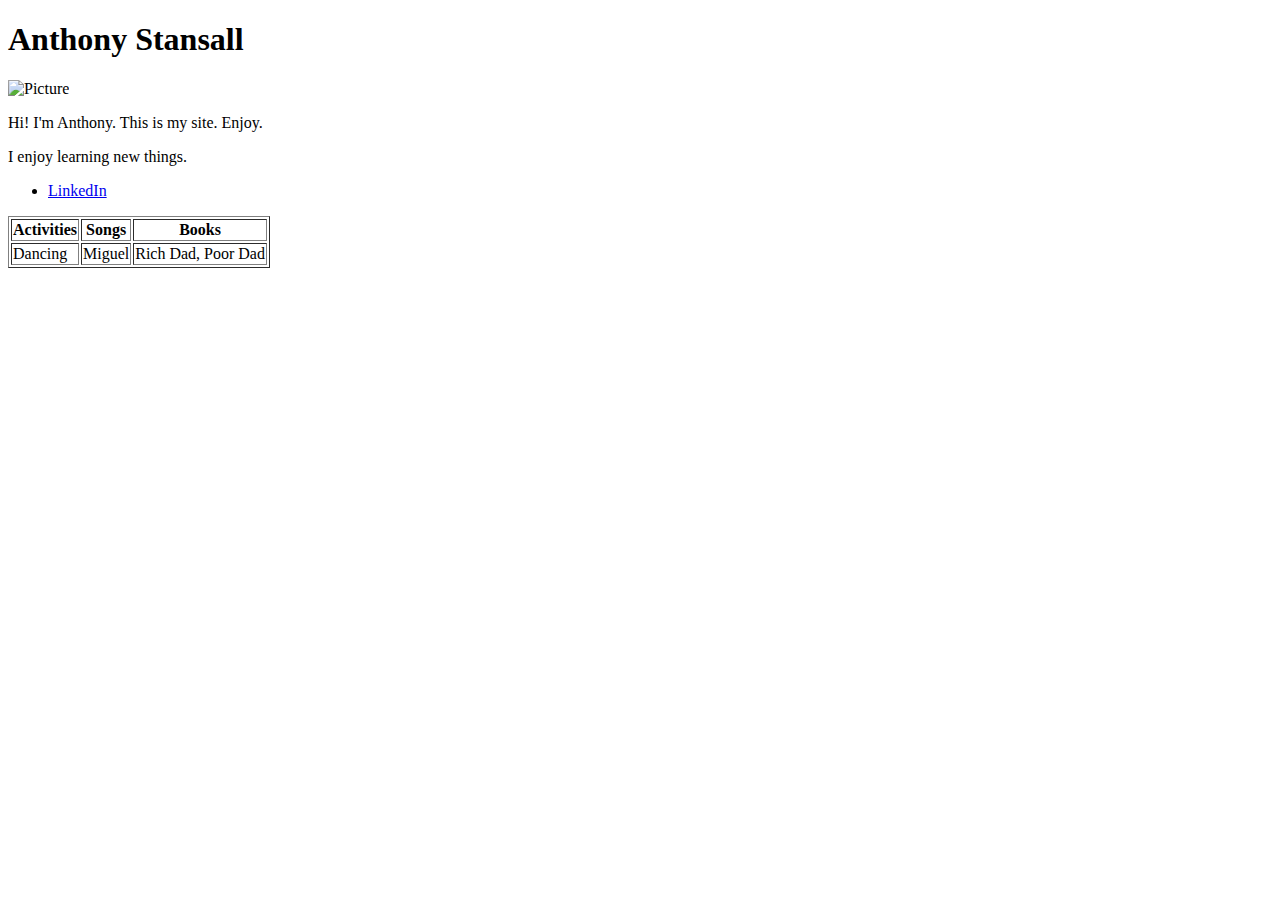
==== index.html @ 094f8613 "commit" ====
<!DOCTYPE html>
<html lang="en-us">
<head>
  <meta charset="UTF-8">
  <title>Activity 1: Basic HTML Bio</title>
</head>

<body>
  <section>
    <h1>Anthony Stansall</h1>
      <img width="200" src="/Users/anthonystansall/Desktop/above-adventure-aerial-air.jpg" alt="Picture">
    <p>Hi! I'm Anthony. This is my site. Enjoy.
    </p>
  </section>

  <section>
    <p>I enjoy learning new things.
    </p>
  </section>

  <section>
    <ul>
      <li><a target="_blank" href="https://www.linkedin.com/in/anthony-stansall-2806b340/">LinkedIn</a></li>
    </ul>
  </section>

  <section>
    <table border="1"> 
      <tr> 
        <th>Activities</th> 
        <th>Songs</th> 
        <th>Books</th> 
      </tr> 
      <tr> 
        <td>Dancing</td> 
        <td>Miguel</td> 
        <td>Rich Dad, Poor Dad</td> 
      </tr> 
    </table>
  </section>
</body>

</html>
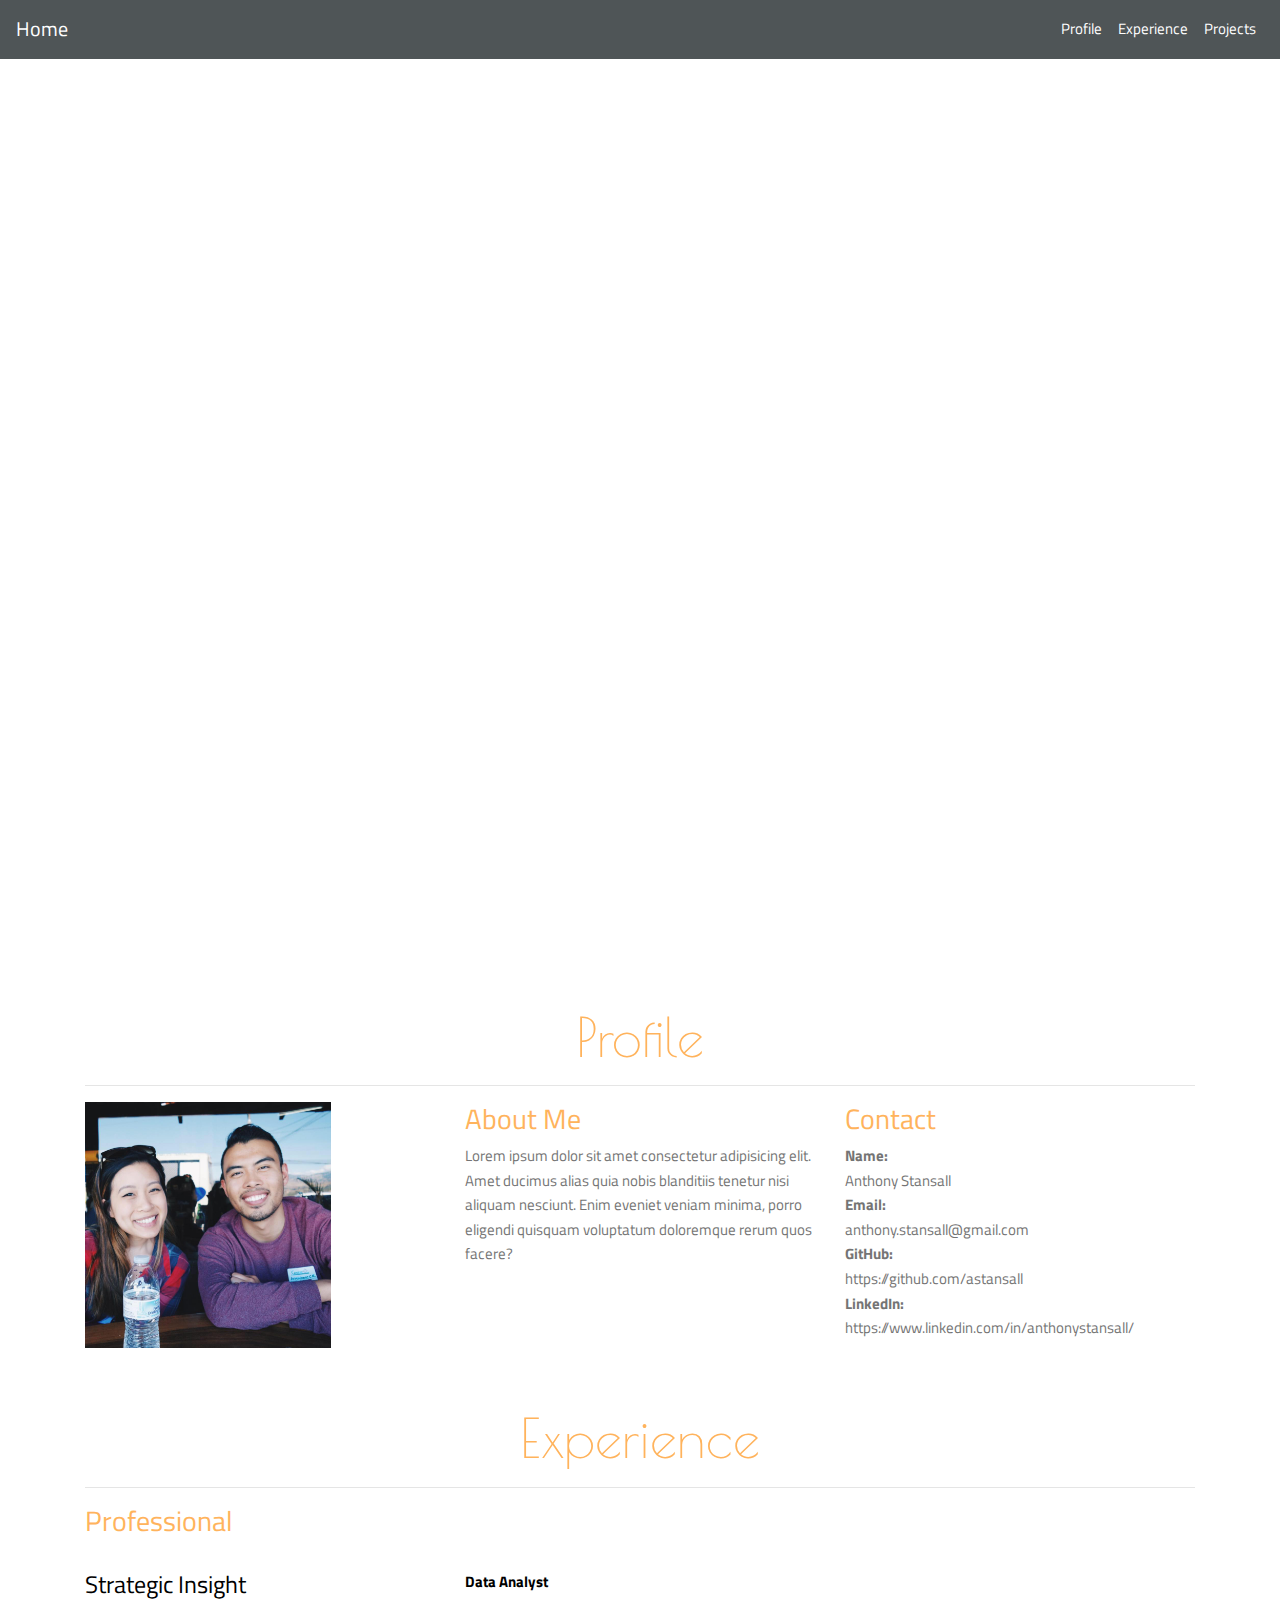
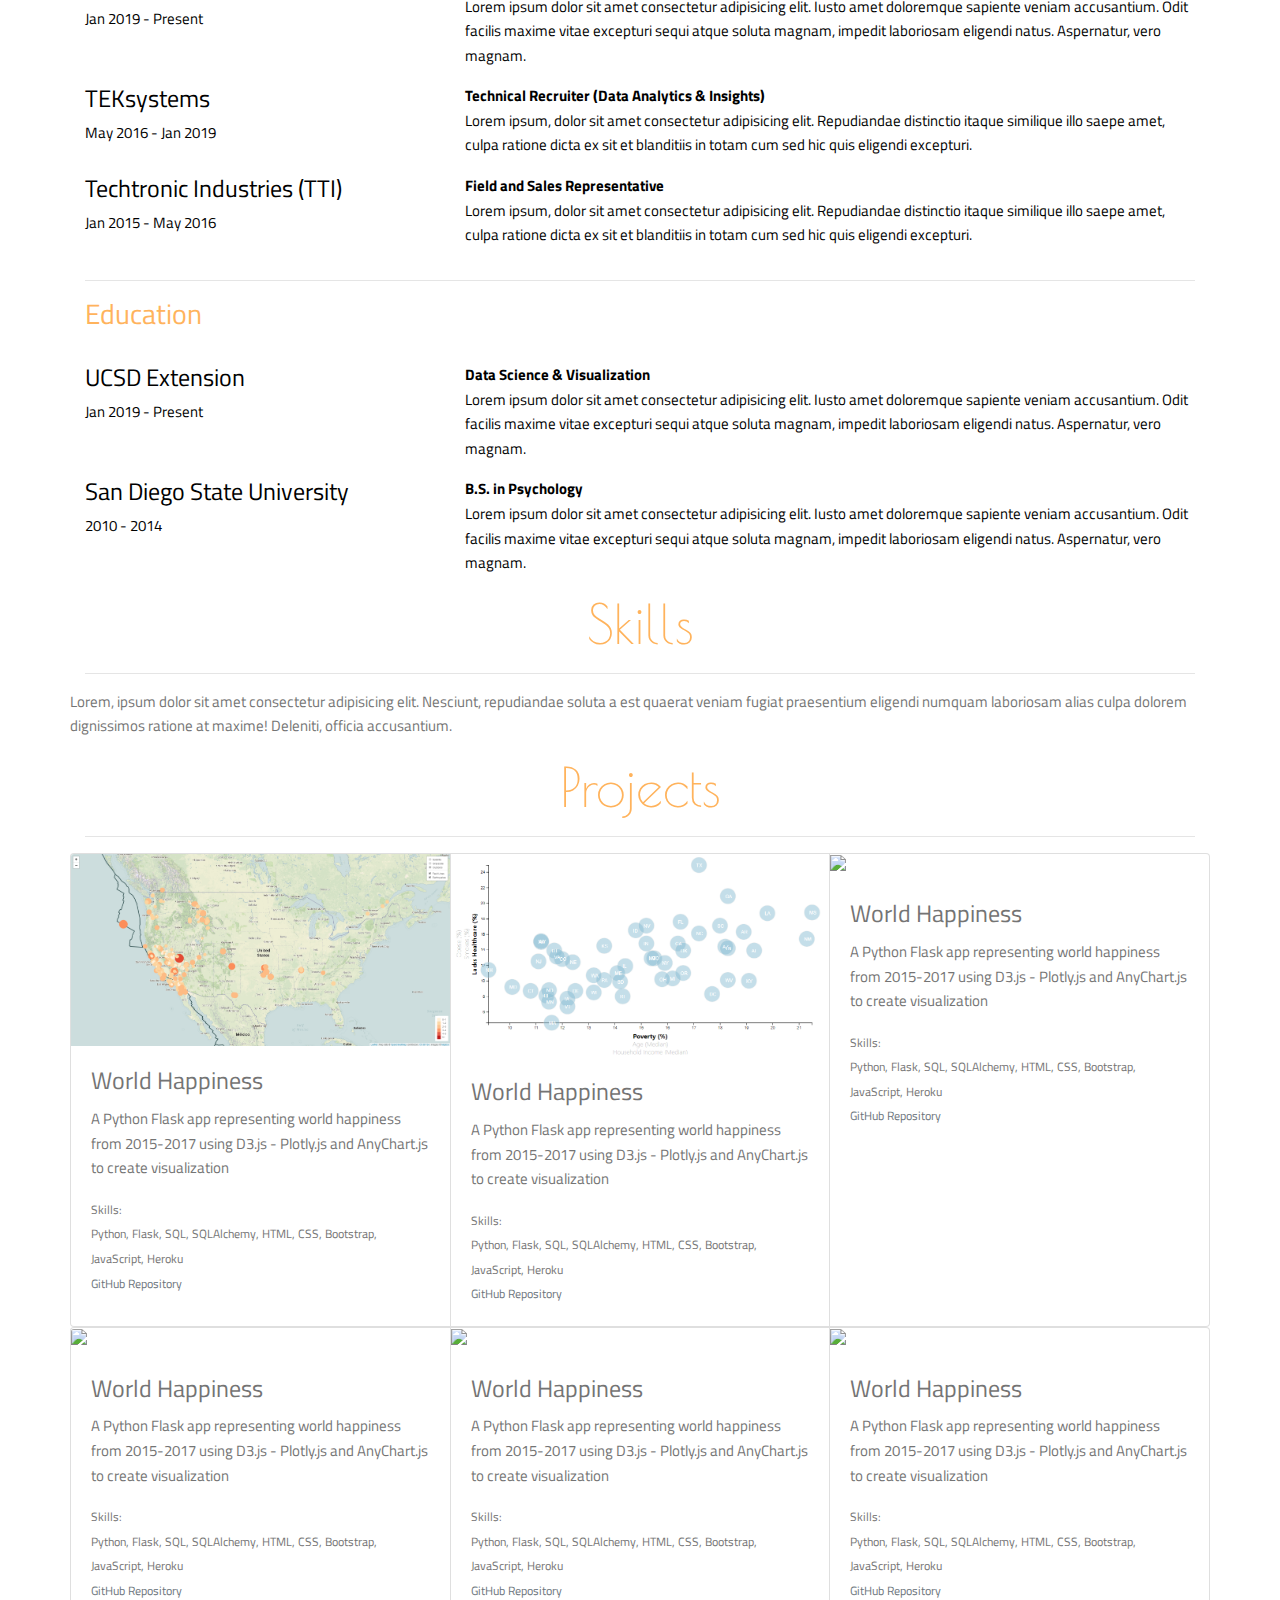
==== commit 07e4c4e7: "update" ====
--- a/index.html
+++ b/index.html
@@ -1,43 +1,320 @@
 <!DOCTYPE html>
 <html lang="en-us">
+
 <head>
   <meta charset="UTF-8">
-  <title>Activity 1: Basic HTML Bio</title>
+  <!-- Bootstrap CSS -->
+  <link rel="stylesheet" href="https://stackpath.bootstrapcdn.com/bootstrap/4.3.1/css/bootstrap.min.css"
+    integrity="sha384-ggOyR0iXCbMQv3Xipma34MD+dH/1fQ784/j6cY/iJTQUOhcWr7x9JvoRxT2MZw1T" crossorigin="anonymous">
+  <link rel="stylesheet" href="styles.css">
+  <link href="https://fonts.googleapis.com/css?family=Oswald|Playfair+Display|Poiret+One|Quicksand|Roboto+Condensed|Titillium+Web&display=swap" rel="stylesheet">
+  <title>Anthony Stansall</title>
 </head>
 
 <body>
-  <section>
-    <h1>Anthony Stansall</h1>
-      <img width="200" src="/Users/anthonystansall/Desktop/above-adventure-aerial-air.jpg" alt="Picture">
-    <p>Hi! I'm Anthony. This is my site. Enjoy.
-    </p>
-  </section>
-
-  <section>
-    <p>I enjoy learning new things.
-    </p>
-  </section>
-
-  <section>
-    <ul>
-      <li><a target="_blank" href="https://www.linkedin.com/in/anthony-stansall-2806b340/">LinkedIn</a></li>
-    </ul>
-  </section>
-
-  <section>
-    <table border="1"> 
-      <tr> 
-        <th>Activities</th> 
-        <th>Songs</th> 
-        <th>Books</th> 
-      </tr> 
-      <tr> 
-        <td>Dancing</td> 
-        <td>Miguel</td> 
-        <td>Rich Dad, Poor Dad</td> 
-      </tr> 
-    </table>
-  </section>
+  <div class="container" id="nav">
+    <nav class="navbar navbar-expand-md fixed-top">
+      <a class="navbar-brand mb-0 h1" href="#">
+        Home
+      </a>
+
+      <button class="navbar-toggler" type="button" data-toggle="collapse" data-target="#navbarSupportedContent">
+        <span class="navbar-toggler-icon"></span>
+      </button>
+
+      <div class="collapse navbar-collapse" id="navbarSupportedContent">
+        <ul class="navbar-nav ml-auto">
+          <li class="nav-item">
+            <a class="nav-link" href="comparison.html">Profile</a>
+          </li>
+          <li class="nav-item">
+            <a class="nav-link" href="comparison.html">Experience</a>
+          </li>
+          <li class="nav-item">
+            <a class="nav-link" href="data.html">Projects</a>
+          </li>
+        </ul>
+      </div>
+    </nav>
+  </div>
+
+  <!-- <div class="container-fluid banner">
+    <div class="banner-text text-center">
+      <h1 id="name">Anthony Stansall</h1>
+      <p class="banner-btn" id="title">Data Analyst</p>
+    </div>
+  </div> -->
+  <div id="top" class="jumbotron" data-src="background.png" data-position="center right" style="height: 888px;">
+    <div class="container">
+      <h1>Anthony Stansall</h1>
+      <p class="lead">Data Analyst</p>
+    </div>
+  </div>
+
+  <div class="background-white">
+      <br>
+    <div id="profile" class="container">
+      <h2>Profile</h2>
+      <hr>
+      <div class="row">
+        <div class="col-md-4">
+          <img src="profile.jpg" alt="Anthony Stansall" width="246" height="246">
+        </div>
+        <div class="col-md-4">
+          <h3>About Me</h3>
+          <p>Lorem ipsum dolor sit amet consectetur adipisicing elit. Amet ducimus alias quia nobis blanditiis tenetur
+            nisi aliquam nesciunt.
+            Enim eveniet veniam minima, porro eligendi quisquam voluptatum doloremque rerum quos facere?</p>
+        </div>
+        <div class="col-md-4">
+          <h3>Contact</h3>
+          <p>
+            <strong>Name:</strong>
+            <br>
+            Anthony Stansall
+            <br>
+            <strong>Email:</strong>
+            <br>
+            anthony.stansall@gmail.com
+            <br>
+            <strong>GitHub:</strong>
+            <br>
+            https://github.com/astansall
+            <br>
+            <strong>LinkedIn:</strong>
+            <br>
+            https://www.linkedin.com/in/anthonystansall/
+            <br>
+          </p>
+        </div>
+      </div>
+    </div>
+    <br>
+  </div>
+  <div id="experience" class="container">
+    <br>
+    <h2>Experience</h2>
+    <hr>
+    <h3>Professional</h3>
+    <br>
+    <div class="experience">
+      <div class="experience row">
+        <div class="col-md-4">
+          <h4>Strategic Insight</h4>
+          <p class="experience-timeframe">
+            Jan 2019 - Present
+          </p>
+        </div>
+        <div class="col-md-8">
+          <p>
+            <strong>Data Analyst</strong>
+            <br>
+            <span class="experience-details">
+              Lorem ipsum dolor sit amet consectetur adipisicing elit. Iusto amet doloremque sapiente veniam
+              accusantium. Odit facilis maxime vitae excepturi sequi atque soluta magnam, impedit laboriosam eligendi
+              natus. Aspernatur, vero magnam.
+            </span>
+          </p>
+        </div>
+      </div>
+      <div class="experience row">
+        <div class="col-md-4">
+          <h4>TEKsystems</h4>
+          <p class="experience-timeframe">
+            May 2016 - Jan 2019
+          </p>
+        </div>
+        <div class="col-md-8">
+          <p>
+            <strong>Technical Recruiter (Data Analytics & Insights)</strong>
+            <br>
+            <span class="experience-details">
+              Lorem ipsum, dolor sit amet consectetur adipisicing elit. Repudiandae distinctio itaque similique illo
+              saepe amet, culpa ratione dicta ex sit et blanditiis in totam cum sed hic quis eligendi excepturi.
+            </span>
+          </p>
+        </div>
+      </div>
+      <div class="experience row">
+        <div class="col-md-4">
+          <h4>Techtronic Industries (TTI)</h4>
+          <p class="experience-timeframe">
+            Jan 2015 - May 2016
+          </p>
+        </div>
+        <div class="col-md-8">
+          <p>
+            <strong>Field and Sales Representative</strong>
+            <br>
+            <span class="experience-details">
+              Lorem ipsum, dolor sit amet consectetur adipisicing elit. Repudiandae distinctio itaque similique illo
+              saepe amet, culpa ratione dicta ex sit et blanditiis in totam cum sed hic quis eligendi excepturi.
+            </span>
+          </p>
+        </div>
+      </div>
+    </div>
+    <hr>
+    <h3>Education</h3>
+    <br>
+    <div class="experience">
+      <div class="experience row">
+        <div class="col-md-4">
+          <h4>UCSD Extension</h4>
+          <p class="experience-timeframe">
+            Jan 2019 - Present
+          </p>
+        </div>
+        <div class="col-md-8">
+          <p>
+            <strong>Data Science & Visualization</strong>
+            <br>
+            <span class="experience-details">
+              Lorem ipsum dolor sit amet consectetur adipisicing elit. Iusto amet doloremque sapiente veniam
+              accusantium. Odit facilis maxime vitae excepturi sequi atque soluta magnam, impedit laboriosam eligendi
+              natus. Aspernatur, vero magnam.
+            </span>
+          </p>
+        </div>
+      </div>
+      <div class="experience row">
+        <div class="col-md-4">
+          <h4>San Diego State University</h4>
+          <p class="experience-timeframe">
+            2010 - 2014
+          </p>
+        </div>
+        <div class="col-md-8">
+          <p>
+            <strong>B.S. in Psychology</strong>
+            <br>
+            <span class="experience-details">
+              Lorem ipsum dolor sit amet consectetur adipisicing elit. Iusto amet doloremque sapiente veniam
+              accusantium. Odit facilis maxime vitae excepturi sequi atque soluta magnam, impedit laboriosam eligendi
+              natus. Aspernatur, vero magnam.
+            </span>
+          </p>
+        </div>
+      </div>
+    </div>
+  </div>
+  <div class="background-white">
+    <div id="skills" class="container">
+      <h2>Skills</h2>
+      <hr>
+      <div class="row">
+        <p>
+          Lorem, ipsum dolor sit amet consectetur adipisicing elit. Nesciunt, repudiandae soluta a est quaerat veniam fugiat praesentium eligendi numquam laboriosam alias culpa dolorem dignissimos ratione at maxime! Deleniti, officia accusantium.
+        </p>
+      </div>
+    </div>
+  </div>
+  <div id="projects" class="container">
+    <h2>Projects</h2>
+    <hr>
+    <div class="row">
+      <div class="card-group">
+        <div class="card">
+          <a href="link goes here" target="_blank"><img class="card-img-top hovereffect" src="sample2.PNG"
+              alt="world happiness"></a>
+          <div class="card-body">
+            <h4 class="card-title">World Happiness</h4>
+            <p class="card-text">A Python Flask app representing world happiness from 2015-2017 using D3.js - Plotly.js
+              and AnyChart.js to create visualization</p>
+            <small>Skills:<br> Python, Flask, SQL, SQLAlchemy, HTML, CSS, Bootstrap, JavaScript, Heroku</small><br>
+            <a href="https://github.com/astansall/web-latitude" target="_blank">
+              <small class="text-muted">GitHub Repository</small>
+            </a>
+          </div>
+        </div>
+        <div class="card">
+          <a href="link goes here" target="_blank"><img class="card-img-top hovereffect" src="sample.PNG"
+              alt="world happiness"></a>
+          <div class="card-body">
+            <h4 class="card-title">World Happiness</h4>
+            <p class="card-text">A Python Flask app representing world happiness from 2015-2017 using D3.js - Plotly.js
+              and AnyChart.js to create visualization</p>
+            <small>Skills:<br> Python, Flask, SQL, SQLAlchemy, HTML, CSS, Bootstrap, JavaScript, Heroku</small><br>
+            <a href="https://github.com/astansall/web-latitude" target="_blank">
+              <small class="text-muted">GitHub Repository</small>
+            </a>
+          </div>
+        </div>
+        <div class="card">
+          <a href="link goes here" target="_blank"><img class="card-img-top hovereffect" src="thumbnail image"
+              alt="world happiness"></a>
+          <div class="card-body">
+            <h4 class="card-title">World Happiness</h4>
+            <p class="card-text">A Python Flask app representing world happiness from 2015-2017 using D3.js - Plotly.js
+              and AnyChart.js to create visualization</p>
+            <small>Skills:<br> Python, Flask, SQL, SQLAlchemy, HTML, CSS, Bootstrap, JavaScript, Heroku</small><br>
+            <a href="https://github.com/astansall/web-latitude" target="_blank">
+              <small class="text-muted">GitHub Repository</small>
+            </a>
+          </div>
+        </div>
+      </div>
+    </div>
+    <div class="row">
+      <div class="card-group">
+        <div class="card">
+          <a href="link goes here" target="_blank"><img class="card-img-top hovereffect" src="thumbnail image"
+              alt="world happiness"></a>
+          <div class="card-body">
+            <h4 class="card-title">World Happiness</h4>
+            <p class="card-text">A Python Flask app representing world happiness from 2015-2017 using D3.js - Plotly.js
+              and AnyChart.js to create visualization</p>
+            <small>Skills:<br> Python, Flask, SQL, SQLAlchemy, HTML, CSS, Bootstrap, JavaScript, Heroku</small><br>
+            <a href="https://github.com/astansall/web-latitude" target="_blank">
+              <small class="text-muted">GitHub Repository</small>
+            </a>
+          </div>
+        </div>
+        <div class="card">
+          <a href="link goes here" target="_blank"><img class="card-img-top hovereffect" src="thumbnail image"
+              alt="world happiness"></a>
+          <div class="card-body">
+            <h4 class="card-title">World Happiness</h4>
+            <p class="card-text">A Python Flask app representing world happiness from 2015-2017 using D3.js - Plotly.js
+              and AnyChart.js to create visualization</p>
+            <small>Skills:<br> Python, Flask, SQL, SQLAlchemy, HTML, CSS, Bootstrap, JavaScript, Heroku</small><br>
+            <a href="https://github.com/astansall/web-latitude" target="_blank">
+              <small class="text-muted">GitHub Repository</small>
+            </a>
+          </div>
+        </div>
+        <div class="card">
+          <a href="link goes here" target="_blank"><img class="card-img-top hovereffect" src="thumbnail image"
+              alt="world happiness"></a>
+          <div class="card-body">
+            <h4 class="card-title">World Happiness</h4>
+            <p class="card-text">A Python Flask app representing world happiness from 2015-2017 using D3.js - Plotly.js
+              and AnyChart.js to create visualization</p>
+            <small>Skills:<br> Python, Flask, SQL, SQLAlchemy, HTML, CSS, Bootstrap, JavaScript, Heroku</small><br>
+            <a href="https://github.com/astansall/web-latitude" target="_blank">
+              <small class="text-muted">GitHub Repository</small>
+            </a>
+          </div>
+        </div>
+      </div>
+    </div>
+  </div>
+  </div>
+
+
+
+
+  <!-- Optional JavaScript -->
+  <!-- jQuery first, then Popper.js, then Bootstrap JS -->
+  <script src="https://code.jquery.com/jquery-3.3.1.slim.min.js"
+    integrity="sha384-q8i/X+965DzO0rT7abK41JStQIAqVgRVzpbzo5smXKp4YfRvH+8abtTE1Pi6jizo"
+    crossorigin="anonymous"></script>
+  <script src="https://cdnjs.cloudflare.com/ajax/libs/popper.js/1.14.7/umd/popper.min.js"
+    integrity="sha384-UO2eT0CpHqdSJQ6hJty5KVphtPhzWj9WO1clHTMGa3JDZwrnQq4sF86dIHNDz0W1"
+    crossorigin="anonymous"></script>
+  <script src="https://stackpath.bootstrapcdn.com/bootstrap/4.3.1/js/bootstrap.min.js"
+    integrity="sha384-JjSmVgyd0p3pXB1rRibZUAYoIIy6OrQ6VrjIEaFf/nJGzIxFDsf4x0xIM+B07jRM"
+    crossorigin="anonymous"></script>
 </body>
 
-</html>
+</html>--- a/styles.css
+++ b/styles.css
@@ -0,0 +1,68 @@
+html,
+body {
+  color: #747474;
+  font-family: "Titillium Web", sans-serif;
+}
+body {
+  background: #ffffff;
+  font-size: 15px;
+  line-height: 1.64;
+}
+
+h1 {
+  font-family: "Poiret One", cursive;
+  color: #ffffff;
+  font-size: 75px;
+  padding-top: 200px;
+  text-align: center;
+}
+
+h2 {
+  text-align: center;
+  font-family: "Poiret One", cursive;
+  color: #ffb35c;
+  font-size: 54px
+}
+
+h3 {
+	color: #ffb35c;
+}
+
+p.lead {
+  font-family: "Poiret One", cursive;
+  color: #ffffff;
+  font-size: 25px;
+  text-align: center;
+}
+
+.navbar {
+  background: #141c1f;
+  opacity: 0.75;
+}
+
+a {
+  color: #ffffff;
+}
+
+.jumbotron {
+  background: no-repeat center right fixed url("background.jpg");
+  -webkit-background-size: 100%;
+  -moz-background-size: 100%;
+  -o-background-size: 100%;
+  background-size: 100%;
+  -webkit-background-size: cover;
+  -moz-background-size: cover;
+  -o-background-size: cover;
+  background-size: cover;
+  margin-bottom: 0px;
+  padding: 0px;
+  min-height: 980px;
+}
+
+.background-white {
+  background: #ffffff;
+}
+
+#experience {
+	color: #000000;
+}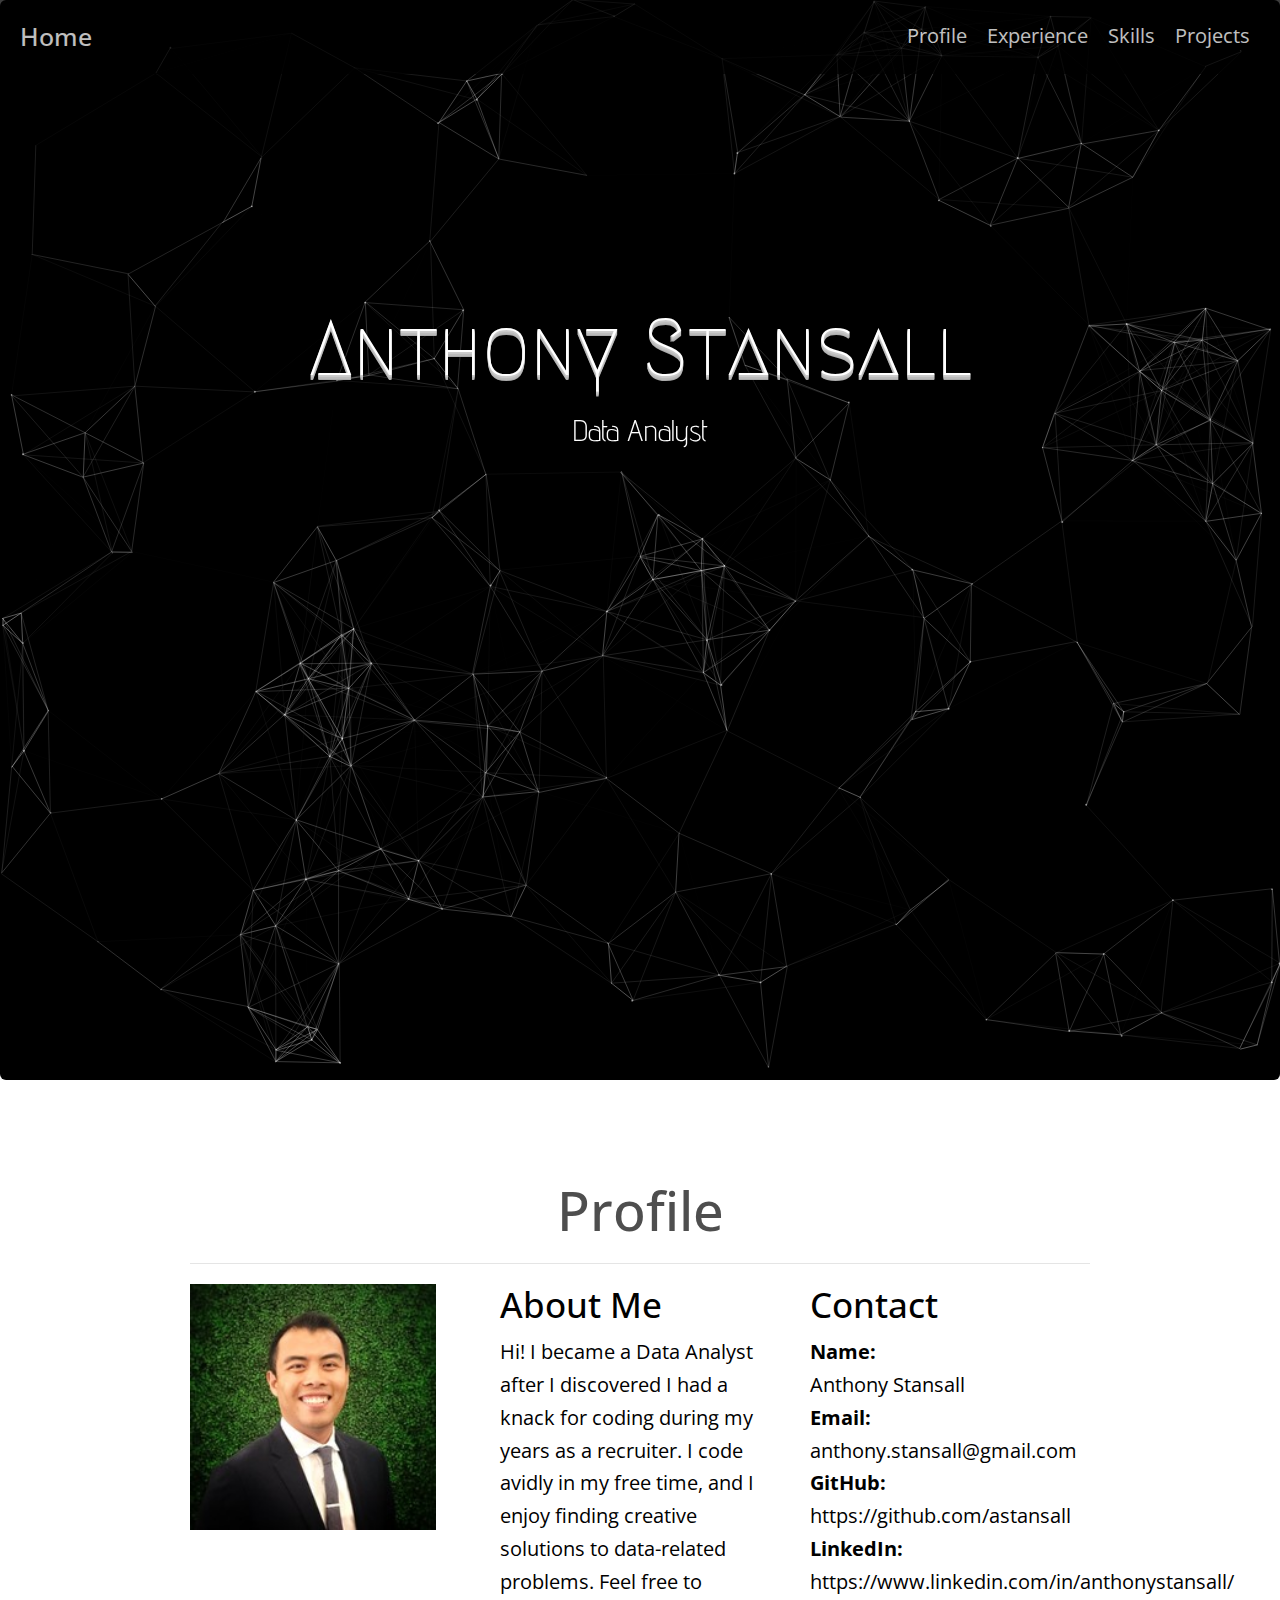
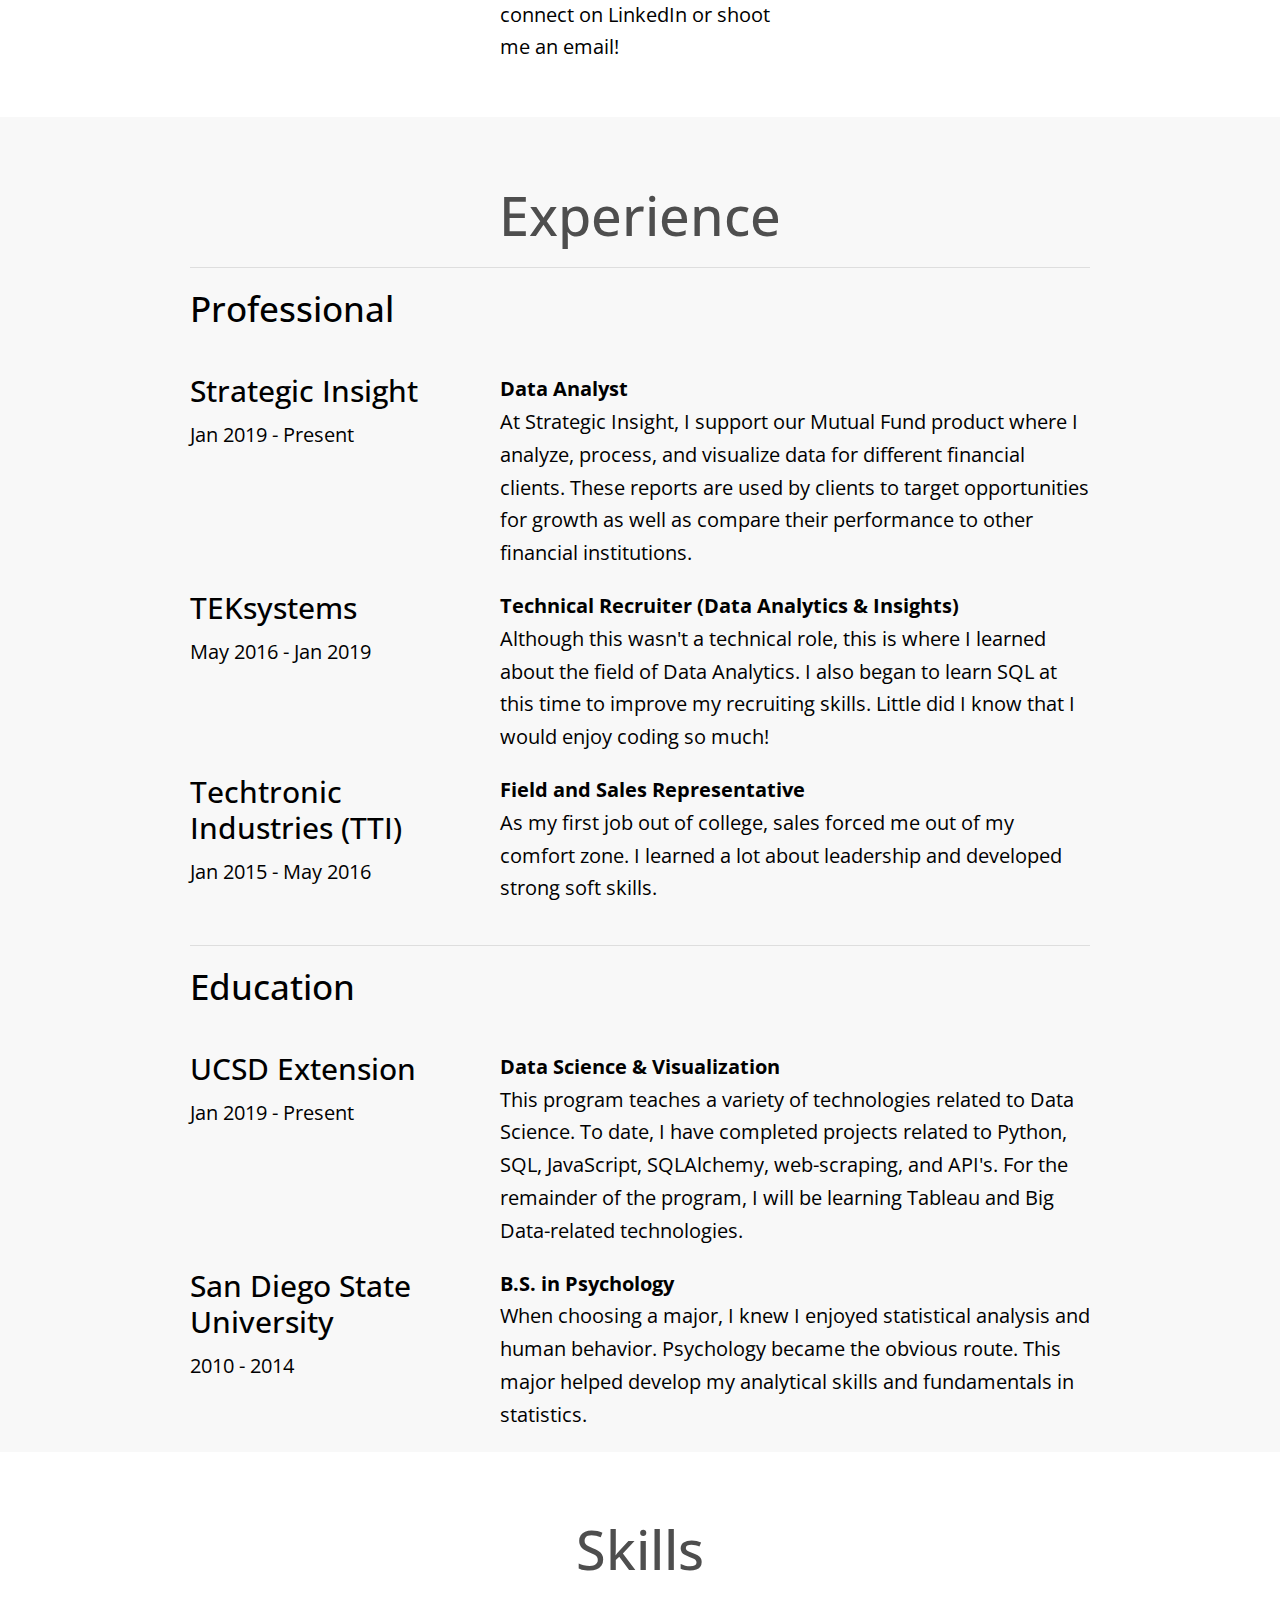
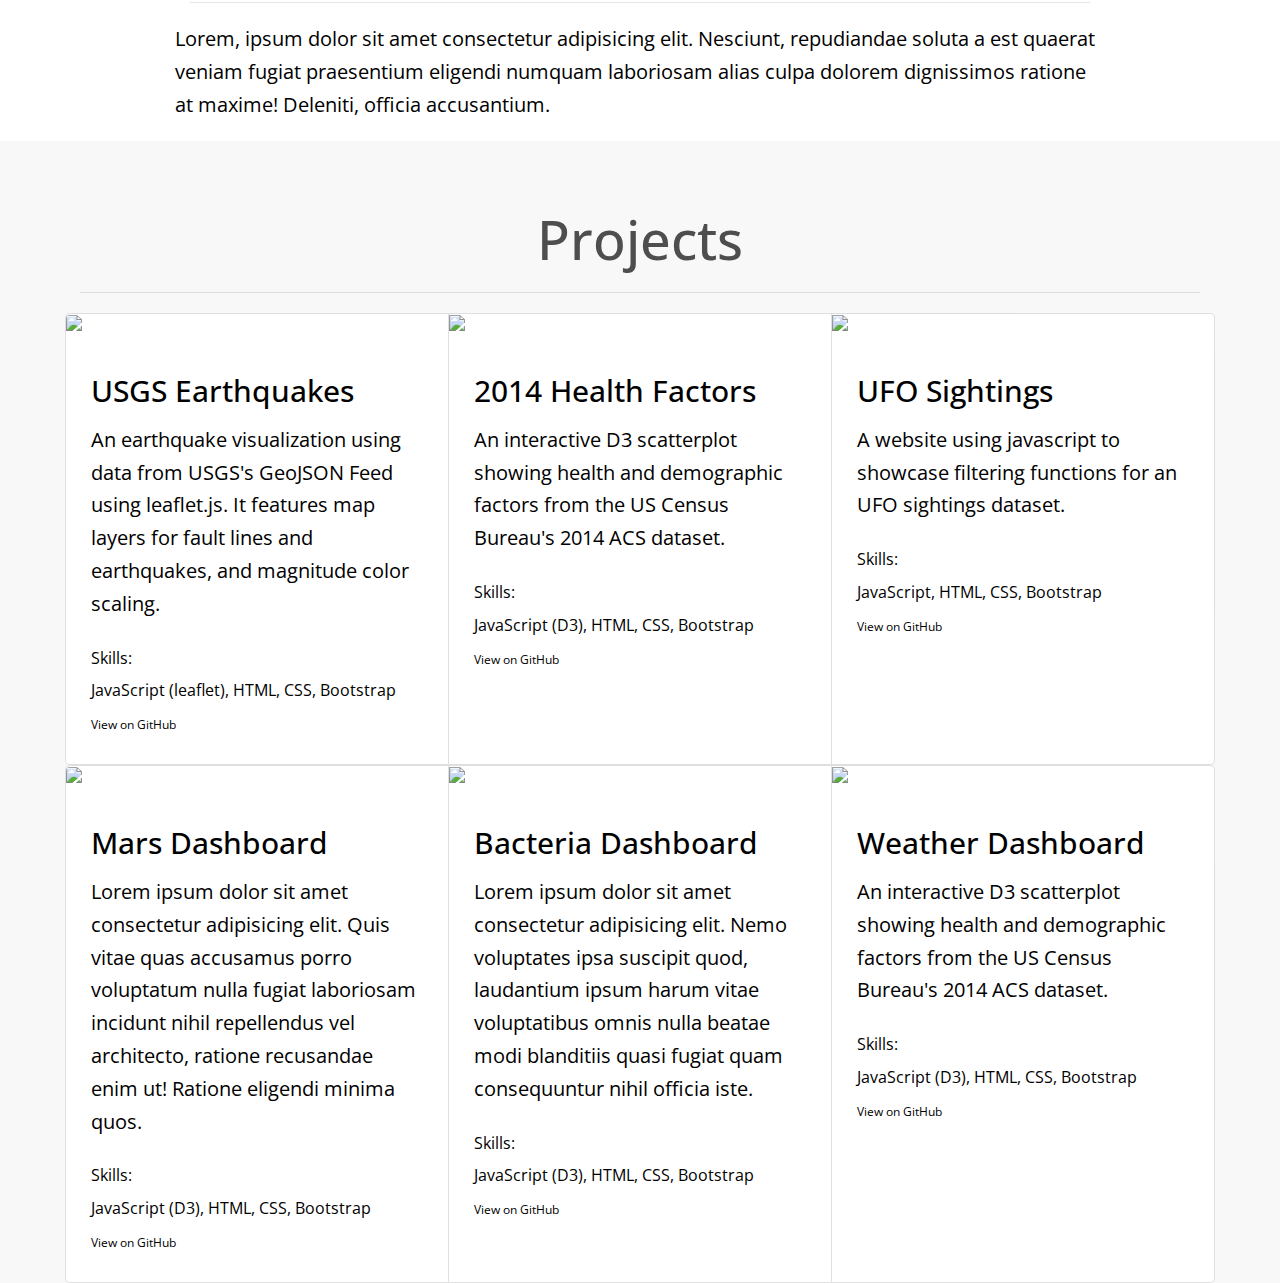
==== commit 39c13585: "update" ====
--- a/index.html
+++ b/index.html
@@ -6,8 +6,8 @@
   <!-- Bootstrap CSS -->
   <link rel="stylesheet" href="https://stackpath.bootstrapcdn.com/bootstrap/4.3.1/css/bootstrap.min.css"
     integrity="sha384-ggOyR0iXCbMQv3Xipma34MD+dH/1fQ784/j6cY/iJTQUOhcWr7x9JvoRxT2MZw1T" crossorigin="anonymous">
-  <link rel="stylesheet" href="styles.css">
-  <link href="https://fonts.googleapis.com/css?family=Oswald|Playfair+Display|Poiret+One|Quicksand|Roboto+Condensed|Titillium+Web&display=swap" rel="stylesheet">
+  <link rel="stylesheet" href="css/styles.css">
+  <link href="https://fonts.googleapis.com/css?family=Advent+Pro:100|Lato:100|Megrim|Open+Sans+Condensed:300&display=swap" rel="stylesheet">
   <title>Anthony Stansall</title>
 </head>
 
@@ -25,46 +25,48 @@
       <div class="collapse navbar-collapse" id="navbarSupportedContent">
         <ul class="navbar-nav ml-auto">
           <li class="nav-item">
-            <a class="nav-link" href="comparison.html">Profile</a>
+            <a class="nav-link" href="#profile">Profile</a>
           </li>
           <li class="nav-item">
-            <a class="nav-link" href="comparison.html">Experience</a>
+            <a class="nav-link" href="#experience">Experience</a>
           </li>
           <li class="nav-item">
-            <a class="nav-link" href="data.html">Projects</a>
+            <a class="nav-link" href="#skills">Skills</a>
+          </li>
+          <li class="nav-item">
+            <a class="nav-link" href="#projects">Projects</a>
           </li>
         </ul>
       </div>
     </nav>
   </div>
 
-  <!-- <div class="container-fluid banner">
-    <div class="banner-text text-center">
-      <h1 id="name">Anthony Stansall</h1>
-      <p class="banner-btn" id="title">Data Analyst</p>
-    </div>
-  </div> -->
-  <div id="top" class="jumbotron" data-src="background.png" data-position="center right" style="height: 888px;">
-    <div class="container">
+  <div id="top" class="jumbotron" data-src="images/background.png" data-position="center right" style="height: 888px;">
+    <div id="header" class="container">
       <h1>Anthony Stansall</h1>
       <p class="lead">Data Analyst</p>
     </div>
+    <div id="particles-js"></div>
+    <script src="js/particles.js"></script>
+    <script src="js/app.js"></script>
   </div>
 
   <div class="background-white">
+    <br>
+    <div id="profile" class="container">
       <br>
-    <div id="profile" class="container">
+      <br>
       <h2>Profile</h2>
       <hr>
       <div class="row">
         <div class="col-md-4">
-          <img src="profile.jpg" alt="Anthony Stansall" width="246" height="246">
+          <img src="images/profile3.jpg" alt="Anthony Stansall" width="246" height="246">
         </div>
         <div class="col-md-4">
           <h3>About Me</h3>
-          <p>Lorem ipsum dolor sit amet consectetur adipisicing elit. Amet ducimus alias quia nobis blanditiis tenetur
-            nisi aliquam nesciunt.
-            Enim eveniet veniam minima, porro eligendi quisquam voluptatum doloremque rerum quos facere?</p>
+          <p>Hi! I became a Data Analyst after I discovered I had a knack for coding during my years as a recruiter. I
+            code avidly in my free time, and I enjoy finding creative solutions to data-related problems. Feel free to
+            connect on LinkedIn or shoot me an email!</p>
         </div>
         <div class="col-md-4">
           <h3>Contact</h3>
@@ -92,6 +94,7 @@
     <br>
   </div>
   <div id="experience" class="container">
+    <br>
     <br>
     <h2>Experience</h2>
     <hr>
@@ -110,9 +113,10 @@
             <strong>Data Analyst</strong>
             <br>
             <span class="experience-details">
-              Lorem ipsum dolor sit amet consectetur adipisicing elit. Iusto amet doloremque sapiente veniam
-              accusantium. Odit facilis maxime vitae excepturi sequi atque soluta magnam, impedit laboriosam eligendi
-              natus. Aspernatur, vero magnam.
+              At Strategic Insight, I support our Mutual Fund product where I analyze, process, and visualize data for
+              different financial clients. These reports are used by clients to target opportunities for growth as well
+              as
+              compare their performance to other financial institutions.
             </span>
           </p>
         </div>
@@ -129,8 +133,9 @@
             <strong>Technical Recruiter (Data Analytics & Insights)</strong>
             <br>
             <span class="experience-details">
-              Lorem ipsum, dolor sit amet consectetur adipisicing elit. Repudiandae distinctio itaque similique illo
-              saepe amet, culpa ratione dicta ex sit et blanditiis in totam cum sed hic quis eligendi excepturi.
+              Although this wasn't a technical role, this is where I learned about the field of Data Analytics. I also
+              began to learn SQL at this time to improve my recruiting skills. Little did I know that I would enjoy
+              coding so much!
             </span>
           </p>
         </div>
@@ -147,8 +152,8 @@
             <strong>Field and Sales Representative</strong>
             <br>
             <span class="experience-details">
-              Lorem ipsum, dolor sit amet consectetur adipisicing elit. Repudiandae distinctio itaque similique illo
-              saepe amet, culpa ratione dicta ex sit et blanditiis in totam cum sed hic quis eligendi excepturi.
+              As my first job out of college, sales forced me out of my comfort zone. I learned a lot about
+              leadership and developed strong soft skills.
             </span>
           </p>
         </div>
@@ -170,9 +175,9 @@
             <strong>Data Science & Visualization</strong>
             <br>
             <span class="experience-details">
-              Lorem ipsum dolor sit amet consectetur adipisicing elit. Iusto amet doloremque sapiente veniam
-              accusantium. Odit facilis maxime vitae excepturi sequi atque soluta magnam, impedit laboriosam eligendi
-              natus. Aspernatur, vero magnam.
+              This program teaches a variety of technologies related to Data Science. To date, I have completed projects
+              related to Python, SQL, JavaScript, SQLAlchemy, web-scraping, and API's. For the remainder of the program,
+              I will be learning Tableau and Big Data-related technologies.
             </span>
           </p>
         </div>
@@ -189,9 +194,8 @@
             <strong>B.S. in Psychology</strong>
             <br>
             <span class="experience-details">
-              Lorem ipsum dolor sit amet consectetur adipisicing elit. Iusto amet doloremque sapiente veniam
-              accusantium. Odit facilis maxime vitae excepturi sequi atque soluta magnam, impedit laboriosam eligendi
-              natus. Aspernatur, vero magnam.
+              When choosing a major, I knew I enjoyed statistical analysis and human behavior. Psychology became the
+              obvious route. This major helped develop my analytical skills and fundamentals in statistics.
             </span>
           </p>
         </div>
@@ -200,102 +204,148 @@
   </div>
   <div class="background-white">
     <div id="skills" class="container">
+      <br>
+      <br>
       <h2>Skills</h2>
       <hr>
       <div class="row">
         <p>
-          Lorem, ipsum dolor sit amet consectetur adipisicing elit. Nesciunt, repudiandae soluta a est quaerat veniam fugiat praesentium eligendi numquam laboriosam alias culpa dolorem dignissimos ratione at maxime! Deleniti, officia accusantium.
+          Lorem, ipsum dolor sit amet consectetur adipisicing elit. Nesciunt, repudiandae soluta a est quaerat veniam
+          fugiat praesentium eligendi numquam laboriosam alias culpa dolorem dignissimos ratione at maxime! Deleniti,
+          officia accusantium.
         </p>
       </div>
     </div>
   </div>
   <div id="projects" class="container">
+    <br>
+    <br>
     <h2>Projects</h2>
     <hr>
     <div class="row">
       <div class="card-group">
-        <div class="card">
-          <a href="link goes here" target="_blank"><img class="card-img-top hovereffect" src="sample2.PNG"
-              alt="world happiness"></a>
-          <div class="card-body">
-            <h4 class="card-title">World Happiness</h4>
-            <p class="card-text">A Python Flask app representing world happiness from 2015-2017 using D3.js - Plotly.js
-              and AnyChart.js to create visualization</p>
-            <small>Skills:<br> Python, Flask, SQL, SQLAlchemy, HTML, CSS, Bootstrap, JavaScript, Heroku</small><br>
-            <a href="https://github.com/astansall/web-latitude" target="_blank">
-              <small class="text-muted">GitHub Repository</small>
-            </a>
-          </div>
-        </div>
-        <div class="card">
-          <a href="link goes here" target="_blank"><img class="card-img-top hovereffect" src="sample.PNG"
-              alt="world happiness"></a>
-          <div class="card-body">
-            <h4 class="card-title">World Happiness</h4>
-            <p class="card-text">A Python Flask app representing world happiness from 2015-2017 using D3.js - Plotly.js
-              and AnyChart.js to create visualization</p>
-            <small>Skills:<br> Python, Flask, SQL, SQLAlchemy, HTML, CSS, Bootstrap, JavaScript, Heroku</small><br>
-            <a href="https://github.com/astansall/web-latitude" target="_blank">
-              <small class="text-muted">GitHub Repository</small>
-            </a>
-          </div>
-        </div>
-        <div class="card">
-          <a href="link goes here" target="_blank"><img class="card-img-top hovereffect" src="thumbnail image"
-              alt="world happiness"></a>
-          <div class="card-body">
-            <h4 class="card-title">World Happiness</h4>
-            <p class="card-text">A Python Flask app representing world happiness from 2015-2017 using D3.js - Plotly.js
-              and AnyChart.js to create visualization</p>
-            <small>Skills:<br> Python, Flask, SQL, SQLAlchemy, HTML, CSS, Bootstrap, JavaScript, Heroku</small><br>
-            <a href="https://github.com/astansall/web-latitude" target="_blank">
-              <small class="text-muted">GitHub Repository</small>
-            </a>
-          </div>
-        </div>
+
+        <div class="card">
+          <a href="link goes here" target="_blank"><img class="card-img-top hovereffect" src="images/sample2.PNG"
+              alt="world happiness"></a>
+          <div class="card-body">
+            <h4 class="card-title">USGS Earthquakes</h4>
+            <p class="card-text">An earthquake visualization using data from USGS's GeoJSON Feed using leaflet.js. It
+              features map layers for fault lines and earthquakes, and magnitude color scaling.</p>
+            <small>
+              Skills:
+              <br>
+              JavaScript (leaflet), HTML, CSS, Bootstrap
+            </small>
+            <br>
+            <a href="https://github.com/astansall/USGS-Earthquake-Visualization" target="_blank">
+              <small class="sub-text">View on GitHub</small>
+            </a>
+          </div>
+        </div>
+
+        <div class="card">
+          <a href="link goes here" target="_blank"><img class="card-img-top hovereffect" src="images/sample.PNG"
+              alt="world happiness"></a>
+          <div class="card-body">
+            <h4 class="card-title">2014 Health Factors</h4>
+            <p class="card-text">An interactive D3 scatterplot showing health and demographic factors from the US
+              Census Bureau's 2014 ACS dataset.</p>
+            <small>
+              Skills:
+              <br>
+              JavaScript (D3), HTML, CSS, Bootstrap
+            </small>
+            <br>
+            <a href="https://github.com/astansall/2014-Demographics-and-Health-Risks" target="_blank">
+              <small class="sub-text">View on GitHub</small>
+            </a>
+          </div>
+        </div>
+
+        <div class="card">
+          <a href="link goes here" target="_blank"><img class="card-img-top hovereffect" src="images/ufo.PNG"
+              alt="world happiness"></a>
+          <div class="card-body">
+            <h4 class="card-title">UFO Sightings</h4>
+            <p class="card-text">A website using javascript to showcase filtering functions for an UFO sightings
+              dataset.</p>
+            <small>
+              Skills:
+              <br>
+              JavaScript, HTML, CSS, Bootstrap
+            </small>
+            <br>
+            <a href="https://github.com/astansall/UFO-Sightings" target="_blank">
+              <small class="sub-text">View on GitHub</small>
+            </a>
+          </div>
+        </div>
+
       </div>
     </div>
     <div class="row">
       <div class="card-group">
-        <div class="card">
-          <a href="link goes here" target="_blank"><img class="card-img-top hovereffect" src="thumbnail image"
-              alt="world happiness"></a>
-          <div class="card-body">
-            <h4 class="card-title">World Happiness</h4>
-            <p class="card-text">A Python Flask app representing world happiness from 2015-2017 using D3.js - Plotly.js
-              and AnyChart.js to create visualization</p>
-            <small>Skills:<br> Python, Flask, SQL, SQLAlchemy, HTML, CSS, Bootstrap, JavaScript, Heroku</small><br>
-            <a href="https://github.com/astansall/web-latitude" target="_blank">
-              <small class="text-muted">GitHub Repository</small>
-            </a>
-          </div>
-        </div>
-        <div class="card">
-          <a href="link goes here" target="_blank"><img class="card-img-top hovereffect" src="thumbnail image"
-              alt="world happiness"></a>
-          <div class="card-body">
-            <h4 class="card-title">World Happiness</h4>
-            <p class="card-text">A Python Flask app representing world happiness from 2015-2017 using D3.js - Plotly.js
-              and AnyChart.js to create visualization</p>
-            <small>Skills:<br> Python, Flask, SQL, SQLAlchemy, HTML, CSS, Bootstrap, JavaScript, Heroku</small><br>
-            <a href="https://github.com/astansall/web-latitude" target="_blank">
-              <small class="text-muted">GitHub Repository</small>
-            </a>
-          </div>
-        </div>
-        <div class="card">
-          <a href="link goes here" target="_blank"><img class="card-img-top hovereffect" src="thumbnail image"
-              alt="world happiness"></a>
-          <div class="card-body">
-            <h4 class="card-title">World Happiness</h4>
-            <p class="card-text">A Python Flask app representing world happiness from 2015-2017 using D3.js - Plotly.js
-              and AnyChart.js to create visualization</p>
-            <small>Skills:<br> Python, Flask, SQL, SQLAlchemy, HTML, CSS, Bootstrap, JavaScript, Heroku</small><br>
-            <a href="https://github.com/astansall/web-latitude" target="_blank">
-              <small class="text-muted">GitHub Repository</small>
-            </a>
-          </div>
-        </div>
+
+        <div class="card">
+          <a href="link goes here" target="_blank"><img class="card-img-top hovereffect" src="images/sample.PNG"
+              alt="world happiness"></a>
+          <div class="card-body">
+            <h4 class="card-title">Mars Dashboard</h4>
+            <p class="card-text">Lorem ipsum dolor sit amet consectetur adipisicing elit. Quis vitae quas accusamus
+              porro voluptatum nulla fugiat laboriosam incidunt nihil repellendus vel architecto, ratione recusandae
+              enim ut! Ratione eligendi minima quos.</p>
+            <small>
+              Skills:
+              <br>
+              JavaScript (D3), HTML, CSS, Bootstrap
+            </small>
+            <br>
+            <a href="https://github.com/astansall/2014-Demographics-and-Health-Risks" target="_blank">
+              <small class="sub-text">View on GitHub</small>
+            </a>
+          </div>
+        </div>
+
+        <div class="card">
+          <a href="link goes here" target="_blank"><img class="card-img-top hovereffect" src="images/sample.PNG"
+              alt="world happiness"></a>
+          <div class="card-body">
+            <h4 class="card-title">Bacteria Dashboard</h4>
+            <p class="card-text">Lorem ipsum dolor sit amet consectetur adipisicing elit. Nemo voluptates ipsa suscipit
+              quod, laudantium ipsum harum vitae voluptatibus omnis nulla beatae modi blanditiis quasi fugiat quam
+              consequuntur nihil officia iste.</p>
+            <small>
+              Skills:
+              <br>
+              JavaScript (D3), HTML, CSS, Bootstrap
+            </small>
+            <br>
+            <a href="https://github.com/astansall/2014-Demographics-and-Health-Risks" target="_blank">
+              <small class="sub-text">View on GitHub</small>
+            </a>
+          </div>
+        </div>
+
+        <div class="card">
+          <a href="link goes here" target="_blank"><img class="card-img-top hovereffect" src="images/sample.PNG"
+              alt="world happiness"></a>
+          <div class="card-body">
+            <h4 class="card-title">Weather Dashboard</h4>
+            <p class="card-text">An interactive D3 scatterplot showing health and demographic factors from the US
+              Census Bureau's 2014 ACS dataset.</p>
+            <small>
+              Skills:
+              <br>
+              JavaScript (D3), HTML, CSS, Bootstrap
+            </small>
+            <br>
+            <a href="https://github.com/astansall/2014-Demographics-and-Health-Risks" target="_blank">
+              <small class="sub-text">View on GitHub</small>
+            </a>
+          </div>
+        </div>
+
       </div>
     </div>
   </div>
--- a/css/styles.css
+++ b/css/styles.css
@@ -0,0 +1,118 @@
+html,
+body {
+  color: #000000;
+  font-family: "Open Sans Condensed", sans-serif;
+  font-size: 20px;
+}
+body {
+  background: #f8f8f8;
+  font-size: 20px;
+  line-height: 1.64;
+}
+#header {
+  position: absolute;
+  left: calc(-50vw + 50%);
+  right: calc(-50vw + 50%);
+  margin-left: auto;
+  margin-right: auto;
+  margin-top: 300px;
+  z-index: +1;
+}
+
+h1,
+p.lead {
+  /* font-family: 'Lato', sans-serif; */
+  /* font-family: 'Open Sans Condensed', sans-serif; */
+  /* font-family: 'Advent Pro', sans-serif; */
+  font-family: "Megrim", cursive;
+  color: #ffffff;
+  text-align: center;
+  /* text-transform: uppercase; */
+}
+
+p.lead {
+  /* font-family: "Lato", sans-serif; */
+  /* font-family: "Open Sans Condensed", sans-serif; */
+  font-family: "Advent Pro", sans-serif;
+  font-size: 30px;
+}
+
+h1 {
+  font-size: 80px;
+  text-shadow: 0 1px 0 #ccc, 0 2px 0 #c9c9c9, 0 3px 0 #bbb, 0 4px 0 #b9b9b9,
+    0 5px 0 #aaa, 0 6px 1px rgba(0, 0, 0, 0.1), 0 0 5px rgba(0, 0, 0, 0.1),
+    0 1px 3px rgba(0, 0, 0, 0.3), 0 3px 5px rgba(0, 0, 0, 0.2),
+    0 5px 10px rgba(0, 0, 0, 0.25), 0 10px 10px rgba(0, 0, 0, 0.2),
+    0 20px 20px rgba(0, 0, 0, 0.15);
+}
+
+h2 {
+  text-align: center;
+  font-family: "Open Sans Condensed", sans-serif;
+  color: #4e4e4e;
+  font-size: 54px;
+}
+
+h3 {
+  color: #000000;
+  font-family: "Open Sans Condensed", sans-serif;
+}
+
+.navbar {
+  background: #000000;
+  opacity: 0.75;
+}
+
+a {
+  color: #ffffff;
+}
+
+.jumbotron {
+  /* background: no-repeat center right fixed url("../images/background5.jpg"); */
+  background: #000000;
+  -webkit-background-size: 100%;
+  -moz-background-size: 100%;
+  -o-background-size: 100%;
+  background-size: 100%;
+  -webkit-background-size: cover;
+  -moz-background-size: cover;
+  -o-background-size: cover;
+  background-size: cover;
+  margin-bottom: 0px;
+  padding: 0px;
+  min-height: 1080px;
+}
+
+.background-white {
+  background: #ffffff;
+}
+
+#experience {
+  color: #000000;
+}
+
+.container {
+  padding: 0px 120px;
+}
+
+#projects {
+  padding: 0px 10px;
+}
+
+#particles-js {
+  width: 100%;
+  height: 100%;
+  background-image: url("");
+  background-size: cover;
+  background-position: 50% 50%;
+  background-repeat: no-repeat;
+}
+
+.sub-text {
+  font-size: 12px;
+  color: #000000;
+}
+
+.hovereffect {
+  height: 200px;
+}
